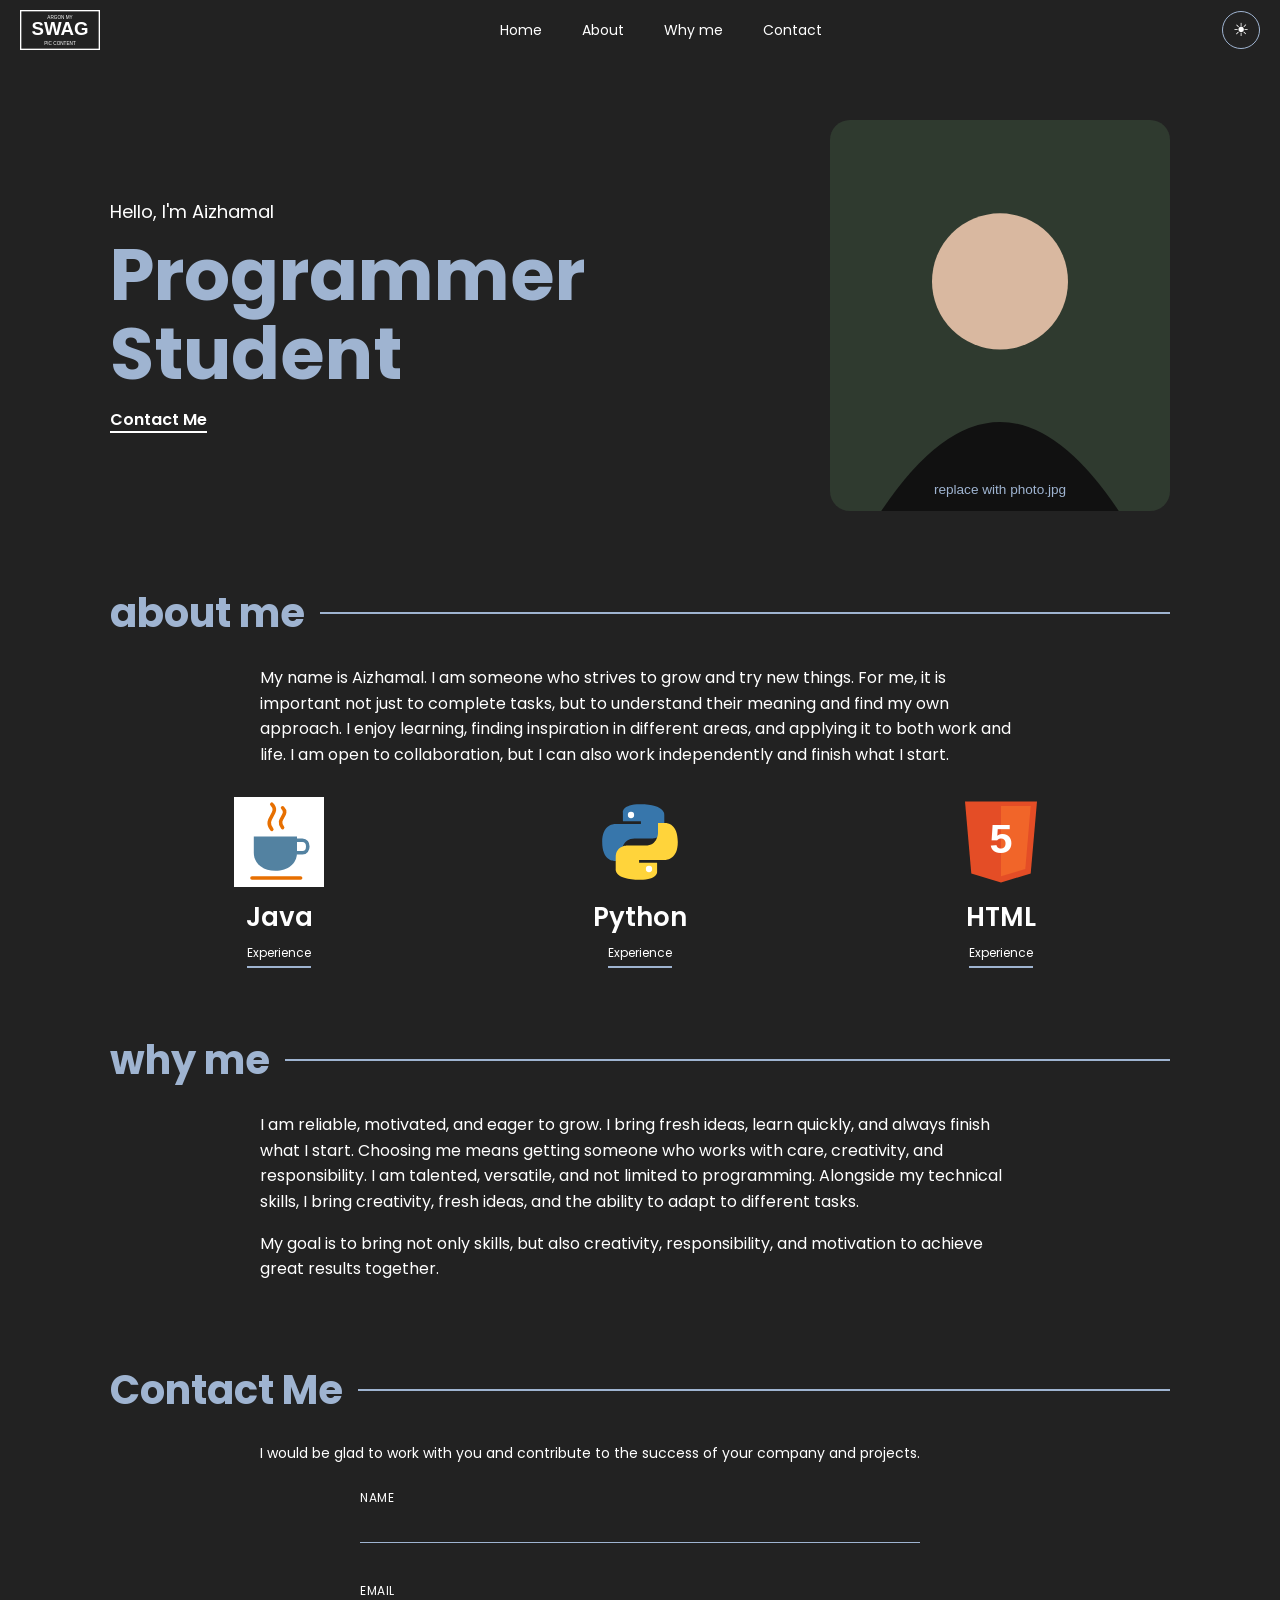
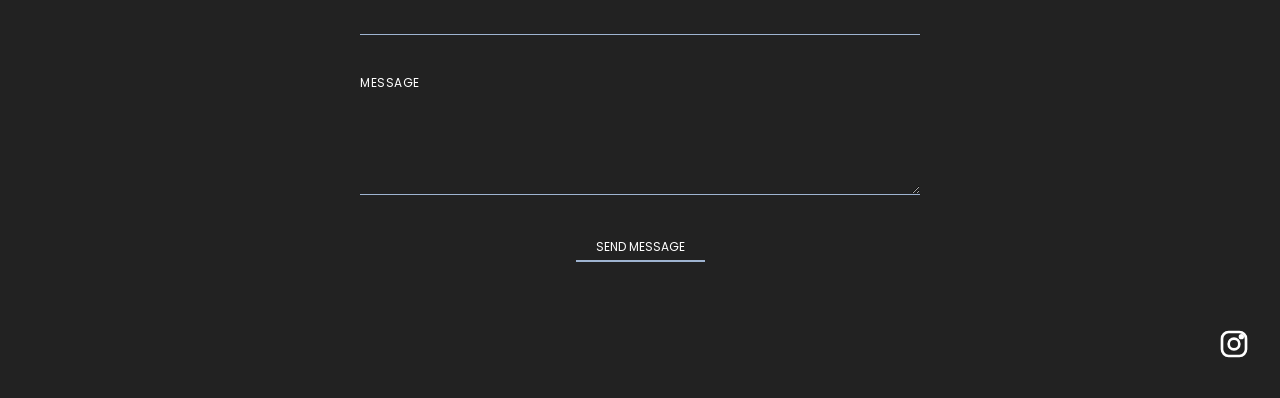
==== index.html @ a0e1ee29 "Add files via upload" ====
<!DOCTYPE html>
<html lang="en">
<head>
  <meta charset="UTF-8">
  <meta name="viewport" content="width=device-width, initial-scale=1.0">
  <title>Aizhamal | Portfolio</title>
  <!-- Шрифт Poppins с Google Fonts (как в макете) -->
  <link rel="preconnect" href="https://fonts.googleapis.com">
  <link rel="preconnect" href="https://fonts.gstatic.com" crossorigin>
  <link href="https://fonts.googleapis.com/css2?family=Poppins:wght@400;500;600;700&display=swap" rel="stylesheet">
  <link rel="stylesheet" href="css/style.css">
  <link rel="icon" type="image/png" href="photo.svg">
</head>
<body>

  <!-- ШАПКА: логотип, меню, кнопка темы, бургер -->
  <header class="header">
    <a href="#home" class="logo" aria-label="Go to top">
      <img src="images/logo.svg" alt="Logo">
    </a>

    <nav class="nav" id="nav" aria-label="Main navigation">
      <ul class="nav__list">
        <li><a href="#home">Home</a></li>
        <li><a href="#about">About</a></li>
        <li><a href="#why-me">Why me</a></li>
        <li><a href="#contact">Contact</a></li>
      </ul>
    </nav>

    <div class="header__actions">
      <button class="icon-btn" id="theme-toggle" type="button" aria-label="Switch theme">
        <span id="theme-icon">☀</span>
      </button>
      <button class="icon-btn burger" id="burger" type="button" aria-label="Open menu" aria-expanded="false" aria-controls="nav">
        <span class="burger__line"></span>
        <span class="burger__line"></span>
        <span class="burger__line"></span>
      </button>
    </div>
  </header>

  <main>
    <!-- HERO -->
    <section class="hero" id="home">
      <div class="hero__text">
        <p class="hero__hello">Hello, I'm Aizhamal</p>
        <h1 class="hero__title">Programmer Student</h1>
        <a href="#contact" class="hero__link">Contact Me</a>
      </div>
      <div class="hero__photo">
        <!-- Замени images/photo.jpg на своё фото -->
        <img src="images/photo.svg" alt="Portrait of Aizhamal">
      </div>
    </section>

    <!-- ABOUT ME -->
    <section class="section" id="about">
      <h2 class="section__title">about me</h2>
      <p class="section__text">
        My name is Aizhamal. I am someone who strives to grow and try new things.
        For me, it is important not just to complete tasks, but to understand their
        meaning and find my own approach. I enjoy learning, finding inspiration in
        different areas, and applying it to both work and life. I am open to
        collaboration, but I can also work independently and finish what I start.
      </p>

      <ul class="skills">
        <li class="skill">
          <img src="images/java.svg" alt="Java logo" class="skill__icon">
          <h3 class="skill__name">Java</h3>
          <p class="skill__label">Experience</p>
        </li>
        <li class="skill">
          <img src="images/python.svg" alt="Python logo" class="skill__icon">
          <h3 class="skill__name">Python</h3>
          <p class="skill__label">Experience</p>
        </li>
        <li class="skill">
          <img src="images/html5.svg" alt="HTML5 logo" class="skill__icon">
          <h3 class="skill__name">HTML</h3>
          <p class="skill__label">Experience</p>
        </li>
      </ul>
    </section>

    <!-- WHY ME -->
    <section class="section" id="why-me">
      <h2 class="section__title">why me</h2>
      <p class="section__text">
        I am reliable, motivated, and eager to grow. I bring fresh ideas, learn
        quickly, and always finish what I start. Choosing me means getting someone
        who works with care, creativity, and responsibility. I am talented,
        versatile, and not limited to programming. Alongside my technical skills,
        I bring creativity, fresh ideas, and the ability to adapt to different tasks.
      </p>
      <p class="section__text">
        My goal is to bring not only skills, but also creativity, responsibility,
        and motivation to achieve great results together.
      </p>
    </section>

    <!-- CONTACT -->
    <section class="section" id="contact">
      <h2 class="section__title">Contact Me</h2>
      <p class="section__text section__text--small">
        I would be glad to work with you and contribute to the success of your
        company and projects.
      </p>

      <form class="form" id="contact-form" novalidate>
        <div class="form__group">
          <label for="name">Name</label>
          <input type="text" id="name" name="name" autocomplete="name">
          <span class="form__error" id="name-error" role="alert"></span>
        </div>

        <div class="form__group">
          <label for="email">Email</label>
          <input type="email" id="email" name="email" autocomplete="email">
          <span class="form__error" id="email-error" role="alert"></span>
        </div>

        <div class="form__group">
          <label for="message">Message</label>
          <textarea id="message" name="message" rows="4"></textarea>
          <span class="form__error" id="message-error" role="alert"></span>
        </div>

        <button type="submit" class="form__btn">Send message</button>
        <p class="form__success" id="form-success" role="status"></p>
      </form>
    </section>
  </main>

  <footer class="footer">
    <a href="https://www.instagram.com/" target="_blank" rel="noopener" aria-label="Instagram">
      <svg viewBox="0 0 24 24" width="32" height="32" fill="none" stroke="currentColor" stroke-width="2" aria-hidden="true">
        <rect x="3" y="3" width="18" height="18" rx="5"/>
        <circle cx="12" cy="12" r="4"/>
        <circle cx="17.5" cy="6.5" r="1" fill="currentColor"/>
      </svg>
    </a>
  </footer>

  <script src="js/script.js"></script>
</body>
</html>
---- css/style.css ----
/* ===== 1. ПЕРЕМЕННЫЕ (цвета темы) ===== */
:root {
  --bg: #222222;          /* фон страницы */
  --text: #ffffff;        /* основной текст */
  --accent: #9fb4d1;      /* голубо-серый акцент из макета */
  --line: #9fb4d1;        /* цвет линий */
  --error: #ff7b7b;
  --font: 'Poppins', sans-serif;
}

/* Светлая тема: меняем только переменные */
[data-theme="light"] {
  --bg: #f4f6fa;
  --text: #222222;
  --accent: #4d6a94;
  --line: #4d6a94;
  --error: #c62828;
}

/* ===== 2. БАЗА ===== */
* { box-sizing: border-box; margin: 0; padding: 0; }

html { scroll-behavior: smooth; scroll-padding-top: 70px; }

body {
  font-family: var(--font);
  background: var(--bg);
  color: var(--text);
  line-height: 1.6;
  overflow-x: hidden;           /* без горизонтальной прокрутки */
  transition: background .3s, color .3s;
}

img { max-width: 100%; display: block; }
a { color: inherit; text-decoration: none; }
ul { list-style: none; }

:focus-visible { outline: 2px solid var(--accent); outline-offset: 3px; }

/* ===== 3. ШАПКА ===== */
.header {
  position: sticky;
  top: 0;
  z-index: 10;
  display: flex;
  align-items: center;
  justify-content: space-between;
  padding: 10px 20px;
  background: var(--bg);
  transition: background .3s;
}

.logo img { height: 40px; width: auto; }

.nav__list { display: flex; gap: 40px; font-size: 14px; }
.nav__list a:hover { color: var(--accent); }

.header__actions { display: flex; align-items: center; gap: 10px; }

.icon-btn {
  width: 38px;
  height: 38px;
  border: 1.5px solid var(--accent);
  border-radius: 50%;
  background: transparent;
  color: var(--text);
  font-size: 18px;
  cursor: pointer;
  display: flex;
  align-items: center;
  justify-content: center;
}

/* Бургер скрыт на компьютере */
.burger { display: none; flex-direction: column; gap: 4px; }
.burger__line {
  width: 18px; height: 2px;
  background: var(--text);
  transition: transform .3s, opacity .3s;
}
/* Крестик, когда меню открыто */
.burger.is-open .burger__line:nth-child(1) { transform: translateY(6px) rotate(45deg); }
.burger.is-open .burger__line:nth-child(2) { opacity: 0; }
.burger.is-open .burger__line:nth-child(3) { transform: translateY(-6px) rotate(-45deg); }

/* ===== 4. HERO ===== */
.hero {
  display: flex;
  align-items: center;
  justify-content: space-between;
  gap: 20px;
  padding: 30px 20px 40px;
  max-width: 1100px;
  margin: 0 auto;
}

.hero__hello { font-size: 14px; margin-bottom: 8px; }

.hero__title {
  font-size: 40px;
  line-height: 1.1;
  font-weight: 700;
  color: var(--accent);
  margin-bottom: 14px;
}

.hero__link {
  font-size: 13px;
  font-weight: 600;
  border-bottom: 2px solid var(--text);
}

.hero__photo {
  width: 50%;
  max-width: 340px;
  flex-shrink: 0;
}
.hero__photo img {
  width: 100%;
  aspect-ratio: 1 / 1.15;
  object-fit: cover;
  border-radius: 20px;
}

/* ===== 5. СЕКЦИИ ===== */
.section {
  max-width: 1100px;
  margin: 0 auto;
  padding: 30px 20px;
}

/* Заголовок с линией справа, как в макете */
.section__title {
  display: flex;
  align-items: center;
  gap: 15px;
  font-size: 28px;
  font-weight: 700;
  color: var(--accent);
  margin-bottom: 20px;
}
.section__title::after {
  content: "";
  flex: 1;
  height: 2px;
  background: var(--line);
}

.section__text {
  font-size: 12px;
  max-width: 560px;
  margin: 0 auto 16px;
}
.section__text--small { font-size: 11px; }

/* ===== 6. НАВЫКИ ===== */
.skills {
  display: flex;
  justify-content: space-around;
  gap: 20px;
  margin-top: 30px;
  text-align: center;
}
.skill__icon { width: 60px; height: 60px; margin: 0 auto 10px; }
.skill__name { font-size: 18px; font-weight: 600; }
.skill__label {
  font-size: 9px;
  display: inline-block;
  padding-bottom: 4px;
  border-bottom: 2px solid var(--accent);
  min-width: 60px;
}

/* ===== 7. ФОРМА ===== */
.form { max-width: 560px; margin: 24px auto 0; }
.form__group { margin-bottom: 22px; display: flex; flex-direction: column; }

.form label { font-size: 8px; text-transform: uppercase; letter-spacing: .5px; }

.form input,
.form textarea {
  background: transparent;
  border: none;
  border-bottom: 1.5px solid var(--accent);
  color: var(--text);
  font: inherit;
  font-size: 14px;
  padding: 6px 0;
  resize: vertical;
}
.form input:focus,
.form textarea:focus { outline: none; border-bottom-width: 3px; }

.form__group.has-error input,
.form__group.has-error textarea { border-bottom-color: var(--error); }

.form__error { color: var(--error); font-size: 11px; min-height: 16px; }

.form__btn {
  display: block;
  margin: 10px auto 0;
  background: none;
  border: none;
  border-bottom: 2px solid var(--accent);
  color: var(--text);
  font: inherit;
  font-size: 8px;
  text-transform: uppercase;
  padding: 4px 20px;
  cursor: pointer;
}
.form__btn:hover { color: var(--accent); }

.form__success { text-align: center; color: var(--accent); font-size: 13px; margin-top: 16px; }

/* ===== 8. ПОДВАЛ ===== */
.footer { display: flex; justify-content: flex-end; padding: 20px 30px 30px; }

/* ===== 9. АДАПТИВ: телефон ===== */
@media (max-width: 700px) {
  .burger { display: flex; }

  /* Меню превращается в выпадающую панель */
  .nav {
    position: absolute;
    top: 100%;
    left: 0;
    right: 0;
    background: var(--bg);
    border-bottom: 2px solid var(--accent);
    max-height: 0;
    overflow: hidden;
    transition: max-height .3s;
  }
  .nav.is-open { max-height: 300px; }
  .nav__list { flex-direction: column; gap: 0; text-align: center; }
  .nav__list a { display: block; padding: 14px; }

  .hero__title { font-size: 34px; }
  .section__title { font-size: 26px; }
}

/* ===== 10. АДАПТИВ: компьютер ===== */
@media (min-width: 701px) {
  .hero { padding-top: 60px; }
  .hero__hello { font-size: 18px; }
  .hero__title { font-size: 72px; }
  .hero__link { font-size: 16px; }
  .section__title { font-size: 40px; }
  .section__text { font-size: 16px; max-width: 760px; }
  .section__text--small { font-size: 14px; }
  .skill__icon { width: 90px; height: 90px; }
  .skill__name { font-size: 26px; }
  .skill__label { font-size: 12px; }
  .form label { font-size: 12px; }
  .form__btn { font-size: 12px; }
}
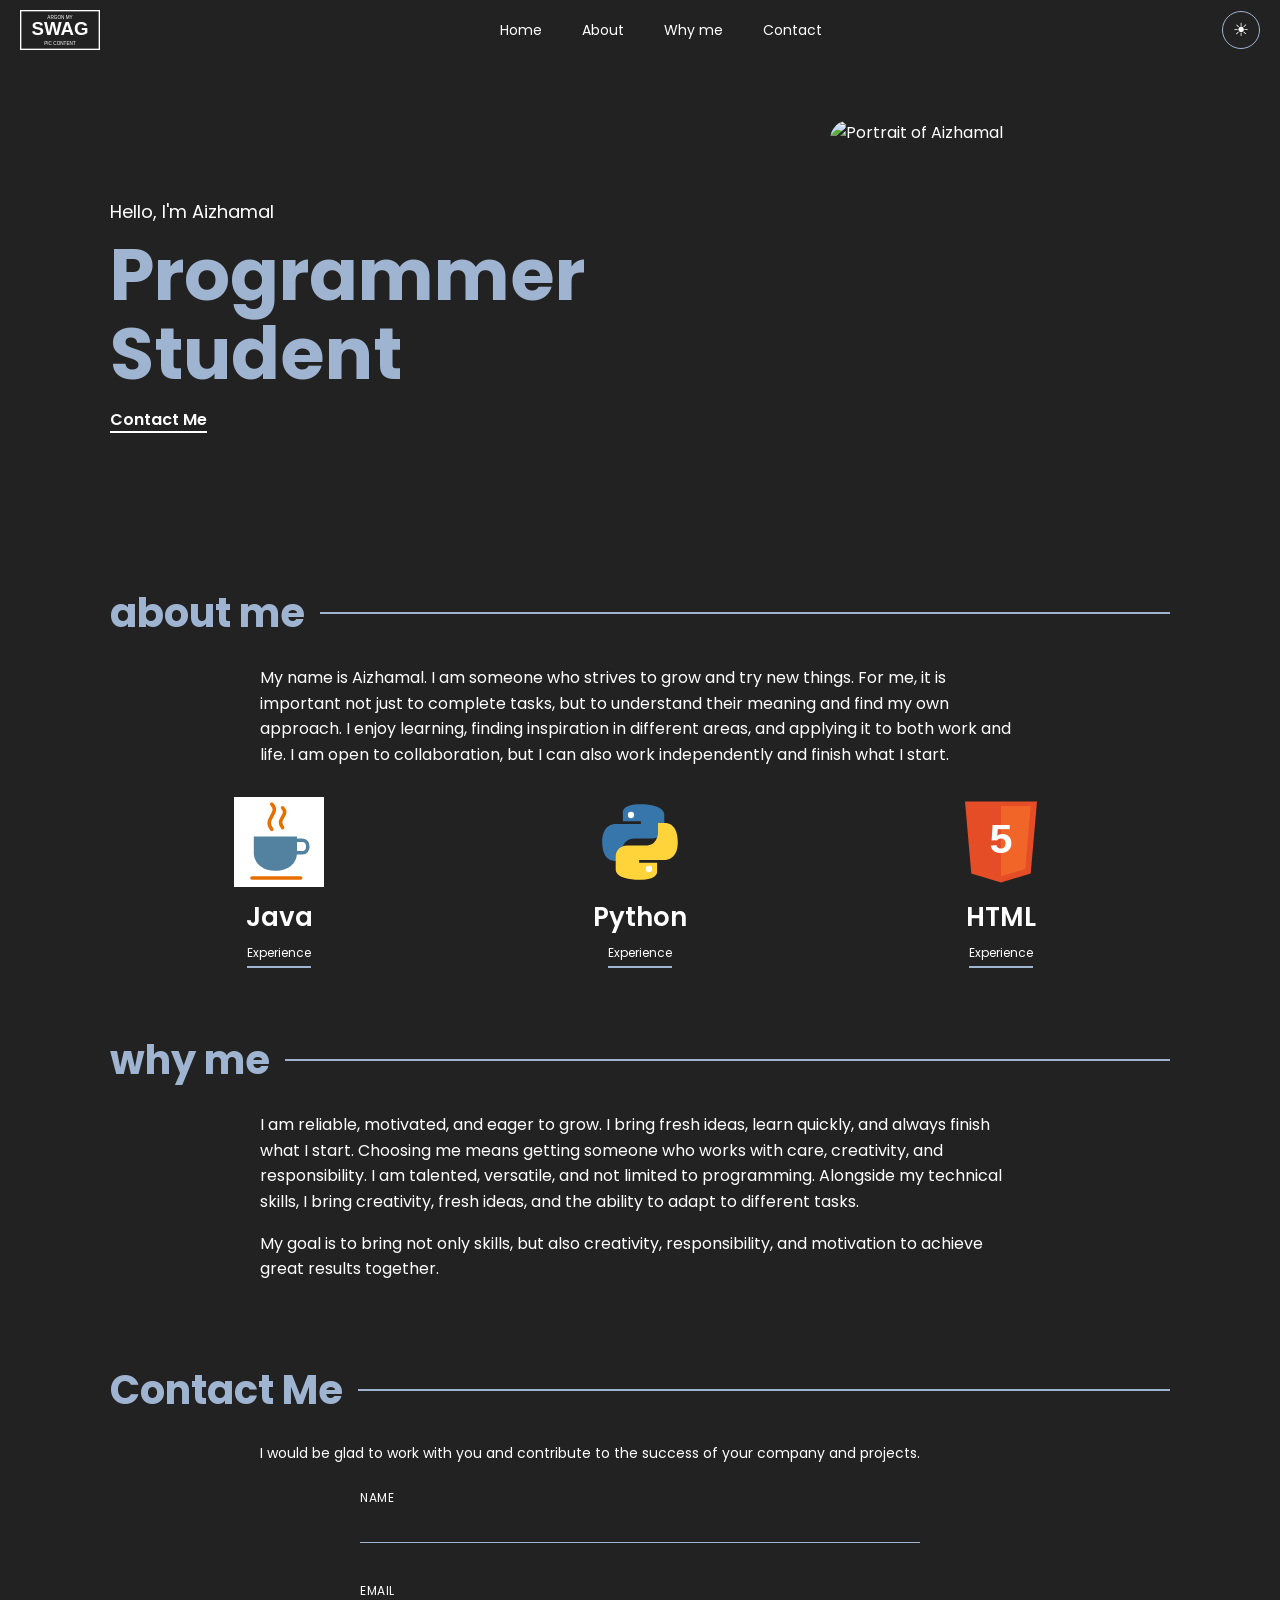
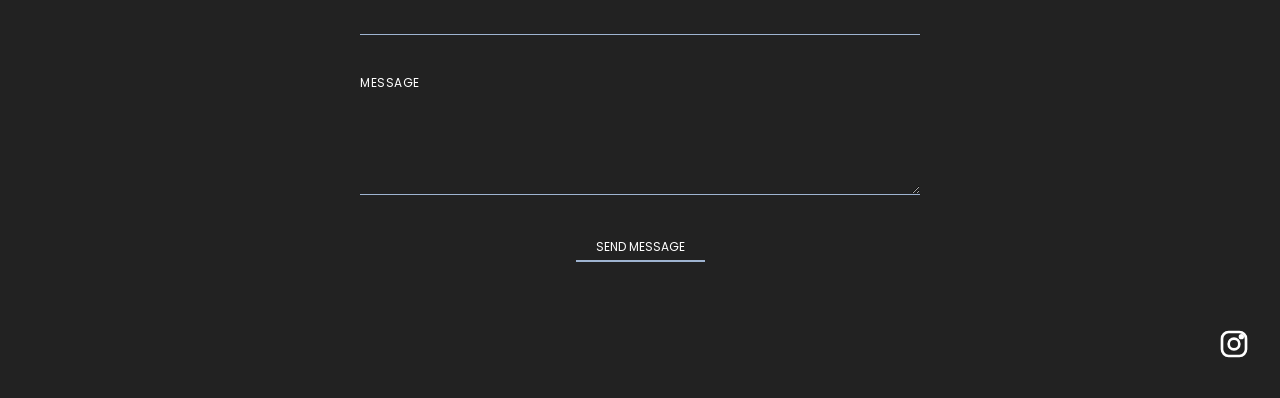
==== commit 757db086: "Update profile image in index.html" ====
--- a/index.html
+++ b/index.html
@@ -9,7 +9,7 @@
   <link rel="preconnect" href="https://fonts.gstatic.com" crossorigin>
   <link href="https://fonts.googleapis.com/css2?family=Poppins:wght@400;500;600;700&display=swap" rel="stylesheet">
   <link rel="stylesheet" href="css/style.css">
-  <link rel="icon" type="image/png" href="photo.svg">
+  <link rel="icon" type="image/png" href="images/@dyslexicisaiah.jpg">
 </head>
 <body>
 
@@ -50,7 +50,8 @@
       </div>
       <div class="hero__photo">
         <!-- Замени images/photo.jpg на своё фото -->
-        <img src="images/photo.svg" alt="Portrait of Aizhamal">
+       <img src="images/WhatsApp Image 2026-10-16 at 09.16.47.jpeg" alt="Portrait of Aizhamal">
+
       </div>
     </section>
 
